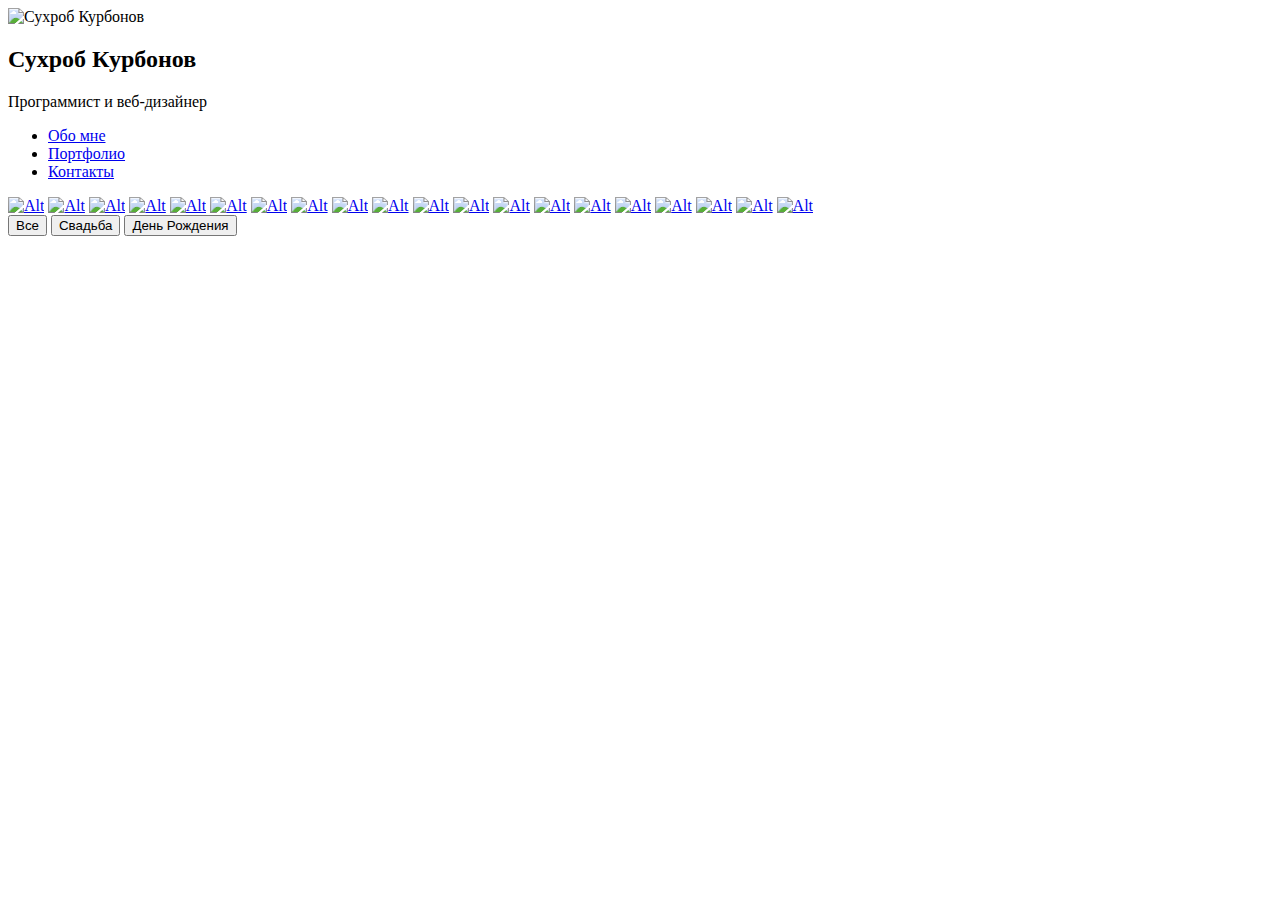
==== index.html @ a450ecd2 "1" ====
<!DOCTYPE html>
<!--[if lt IE 7 ]><html class="ie ie6" lang="en"> <![endif]-->
<!--[if IE 7 ]><html class="ie ie7" lang="en"> <![endif]-->
<!--[if IE 8 ]><html class="ie ie8" lang="en"> <![endif]-->
<!--[if (gte IE 9)|!(IE)]><!-->
<html lang="ru" class="no-js">
<!--<![endif]-->

<head>

    <meta charset="utf-8" />

    <title>Заголовок</title>
    <meta content="" name="description" />

    <link rel="shortcut icon" href="img/favicon/favicon.ico" type="image/x-icon" />
    <link rel="apple-touch-icon" href="img/favicon/apple-touch-icon.png" />
    <link rel="apple-touch-icon" sizes="72x72" href="img/favicon/apple-touch-icon-72x72.png" />
    <link rel="apple-touch-icon" sizes="114x114" href="img/favicon/apple-touch-icon-114x114.png" />

    <meta http-equiv="X-UA-Compatible" content="IE=edge" />
    <meta name="viewport" content="width=device-width, initial-scale=1, maximum-scale=1" />

    <link rel="stylesheet" href="libs/bootstrap/css/bootstrap.min.css" />
    <link rel="stylesheet" href="libs/linea/styles.css" />
    <link rel="stylesheet" href="libs/magnific-popup/magnific-popup.css" />


    <link rel="stylesheet" href="css/fonts.css" />
    <link rel="stylesheet" href="css/main.css" />
    <link rel="stylesheet" href="css/media.css" />

</head>

<body>

    <aside class="left-side">
        <div class="btn-mnu" title="Меню">
            <div class="btn-row"></div>
            <div class="btn-row"></div>
            <div class="btn-row"></div>
        </div>
        <div class="aside-content">
            <div class="user-info">
                <img src="img/photo.jpg" alt="Сухроб Курбонов">
                <h2>Сухроб Курбонов</h2>
                <p>Программист и веб-дизайнер</p>
            </div>

            <nav>
                <ul>
                    <li><a href="about.html">Обо мне</a></li>
                    <li><a href="index.html">Портфолио</a></li>
                    <li><a href="contacts.html">Контакты</a></li>
                </ul>
            </nav>
        </div>
    </aside>

    <div class="content gallery">
        <a class="sv" href="img/images/1.jpg"><img src="img/dummy.png" data-original="img/images/1.jpg" alt="Alt"></a>
        <a class="dr" href="img/images/2.jpg"><img src="img/dummy.png" data-original="img/images/2.jpg" alt="Alt"></a>
        <a class="dr" href="img/images/3.jpg"><img src="img/dummy.png" data-original="img/images/3.jpg" alt="Alt"></a>
        <a class="dr" href="img/images/4.jpg"><img src="img/dummy.png" data-original="img/images/4.jpg" alt="Alt"></a>
        <a class="dr" href="img/images/5.jpg"><img src="img/dummy.png" data-original="img/images/5.jpg" alt="Alt"></a>
        <a class="sv" href="img/images/6.jpg"><img src="img/dummy.png" data-original="img/images/6.jpg" alt="Alt"></a>
        <a class="dr" href="img/images/7.jpg"><img src="img/dummy.png" data-original="img/images/7.jpg" alt="Alt"></a>
        <a class="dr" href="img/images/8.jpg"><img src="img/dummy.png" data-original="img/images/8.jpg" alt="Alt"></a>
        <a class="sv" href="img/images/9.jpg"><img src="img/dummy.png" data-original="img/images/9.jpg" alt="Alt"></a>
        <a class="dr" href="img/images/10.jpg"><img src="img/dummy.png" data-original="img/images/10.jpg" alt="Alt"></a>

        <a class="dr" href="img/images/1.jpg"><img src="img/dummy.png" data-original="img/images/1.jpg" alt="Alt"></a>
        <a class="dr" href="img/images/2.jpg"><img src="img/dummy.png" data-original="img/images/2.jpg" alt="Alt"></a>
        <a class="sv" href="img/images/3.jpg"><img src="img/dummy.png" data-original="img/images/3.jpg" alt="Alt"></a>
        <a class="dr" href="img/images/4.jpg"><img src="img/dummy.png" data-original="img/images/4.jpg" alt="Alt"></a>
        <a class="sv" href="img/images/5.jpg"><img src="img/dummy.png" data-original="img/images/5.jpg" alt="Alt"></a>
        <a class="dr" href="img/images/6.jpg"><img src="img/dummy.png" data-original="img/images/6.jpg" alt="Alt"></a>
        <a class="dr" href="img/images/7.jpg"><img src="img/dummy.png" data-original="img/images/7.jpg" alt="Alt"></a>
        <a class="sv" href="img/images/8.jpg"><img src="img/dummy.png" data-original="img/images/8.jpg" alt="Alt"></a>
        <a class="dr" href="img/images/9.jpg"><img src="img/dummy.png" data-original="img/images/9.jpg" alt="Alt"></a>
        <a class="dr" href="img/images/10.jpg"><img src="img/dummy.png" data-original="img/images/10.jpg" alt="Alt"></a>
    </div>

    <div class="filter-items">
        <button class="filter-label active">Все</button>
        <button class="filter-label active" data-filter=".sv">Свадьба</button>
        <button class="filter-label active" data-filter=".dr">День Рождения</button>
    </div>

    <div class="hidden"></div>

    <div class="loader">
        <div class="loader-inner"></div>
    </div>

    <!--[if lt IE 9]>
	<script src="libs/html5shiv/es5-shim.min.js"></script>
	<script src="libs/html5shiv/html5shiv.min.js"></script>
	<script src="libs/html5shiv/html5shiv-printshiv.min.js"></script>
	<script src="libs/respond/respond.min.js"></script>
	<![endif]-->

    <script src="libs/jquery/jquery-1.11.2.min.js"></script>
    <script src="libs/modernizr/modernizr.js"></script>
    <script src="libs/bootstrap/js/bootstrap.min.js"></script>
    <script src="libs/freewall/freewall.js"></script>
    <script src="libs/magnific-popup/jquery.magnific-popup.min.js"></script>
    <script src="libs/nicescroll/jquery.nicescroll.min.js"></script>
    <script src="libs/lazyload/jquery.lazyload.min.js"></script>

    <script src="js/common.js"></script>

</body>

</html>
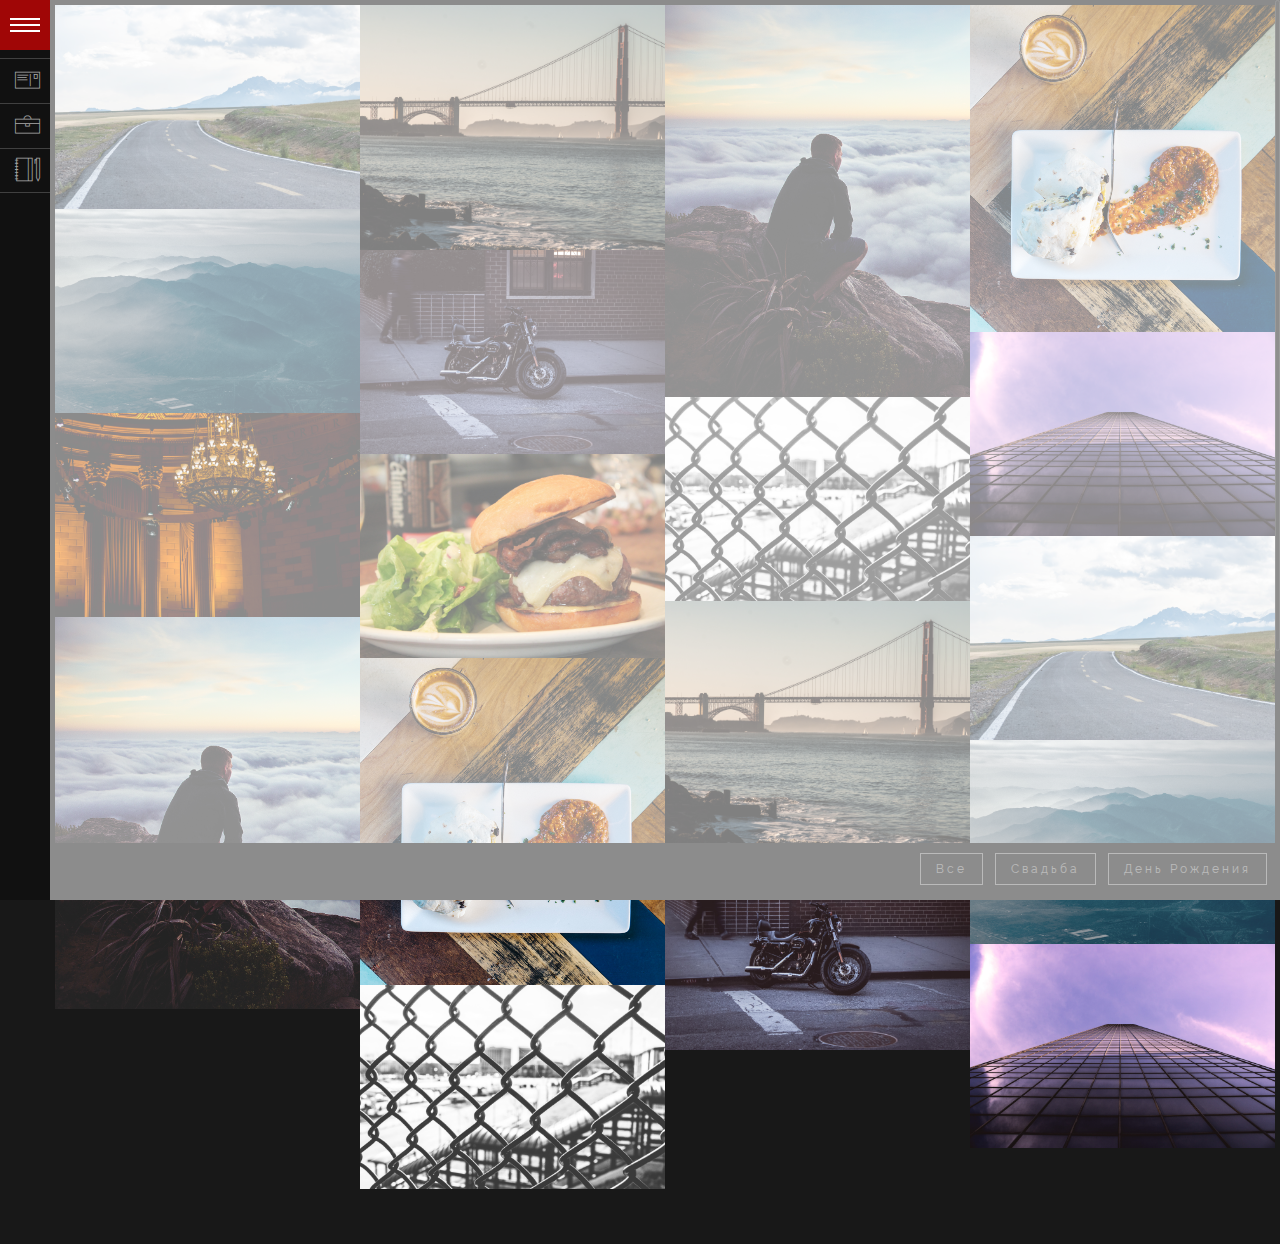
==== commit 2606e284: "Change my photo and header" ====
--- a/index.html
+++ b/index.html
@@ -10,7 +10,7 @@
 
     <meta charset="utf-8" />
 
-    <title>Заголовок</title>
+    <title>Suhrob Kurbonov</title>
     <meta content="" name="description" />
 
     <link rel="shortcut icon" href="img/favicon/favicon.ico" type="image/x-icon" />
--- a/libs/linea/styles.css
+++ b/libs/linea/styles.css
@@ -0,0 +1,445 @@
+@charset "UTF-8";
+
+@font-face {
+  font-family: "linea-basic-10";
+  src:url("fonts/linea-basic-10.eot");
+  src:url("fonts/linea-basic-10.eot?#iefix") format("embedded-opentype"),
+    url("fonts/linea-basic-10.woff") format("woff"),
+    url("fonts/linea-basic-10.ttf") format("truetype"),
+    url("fonts/linea-basic-10.svg#linea-basic-10") format("svg");
+  font-weight: normal;
+  font-style: normal;
+
+}
+
+[data-icon]:before {
+  font-family: "linea-basic-10" !important;
+  content: attr(data-icon);
+  font-style: normal !important;
+  font-weight: normal !important;
+  font-variant: normal !important;
+  text-transform: none !important;
+  speak: none;
+  line-height: 1;
+  -webkit-font-smoothing: antialiased;
+  -moz-osx-font-smoothing: grayscale;
+}
+
+[class^="icon-"]:before,
+[class*=" icon-"]:before {
+  font-family: "linea-basic-10" !important;
+  font-style: normal !important;
+  font-weight: normal !important;
+  font-variant: normal !important;
+  text-transform: none !important;
+  speak: none;
+  line-height: 1;
+  -webkit-font-smoothing: antialiased;
+  -moz-osx-font-smoothing: grayscale;
+}
+
+.icon-basic-accelerator:before {
+  content: "a";
+}
+.icon-basic-alarm:before {
+  content: "b";
+}
+.icon-basic-anchor:before {
+  content: "c";
+}
+.icon-basic-anticlockwise:before {
+  content: "d";
+}
+.icon-basic-archive:before {
+  content: "e";
+}
+.icon-basic-archive-full:before {
+  content: "f";
+}
+.icon-basic-ban:before {
+  content: "g";
+}
+.icon-basic-battery-charge:before {
+  content: "h";
+}
+.icon-basic-battery-empty:before {
+  content: "i";
+}
+.icon-basic-battery-full:before {
+  content: "j";
+}
+.icon-basic-battery-half:before {
+  content: "k";
+}
+.icon-basic-bolt:before {
+  content: "l";
+}
+.icon-basic-book:before {
+  content: "m";
+}
+.icon-basic-book-pen:before {
+  content: "n";
+}
+.icon-basic-book-pencil:before {
+  content: "o";
+}
+.icon-basic-bookmark:before {
+  content: "p";
+}
+.icon-basic-calculator:before {
+  content: "q";
+}
+.icon-basic-calendar:before {
+  content: "r";
+}
+.icon-basic-cards-diamonds:before {
+  content: "s";
+}
+.icon-basic-cards-hearts:before {
+  content: "t";
+}
+.icon-basic-case:before {
+  content: "u";
+}
+.icon-basic-chronometer:before {
+  content: "v";
+}
+.icon-basic-clessidre:before {
+  content: "w";
+}
+.icon-basic-clock:before {
+  content: "x";
+}
+.icon-basic-clockwise:before {
+  content: "y";
+}
+.icon-basic-cloud:before {
+  content: "z";
+}
+.icon-basic-clubs:before {
+  content: "A";
+}
+.icon-basic-compass:before {
+  content: "B";
+}
+.icon-basic-cup:before {
+  content: "C";
+}
+.icon-basic-diamonds:before {
+  content: "D";
+}
+.icon-basic-display:before {
+  content: "E";
+}
+.icon-basic-download:before {
+  content: "F";
+}
+.icon-basic-exclamation:before {
+  content: "G";
+}
+.icon-basic-eye:before {
+  content: "H";
+}
+.icon-basic-eye-closed:before {
+  content: "I";
+}
+.icon-basic-female:before {
+  content: "J";
+}
+.icon-basic-flag1:before {
+  content: "K";
+}
+.icon-basic-flag2:before {
+  content: "L";
+}
+.icon-basic-floppydisk:before {
+  content: "M";
+}
+.icon-basic-folder:before {
+  content: "N";
+}
+.icon-basic-folder-multiple:before {
+  content: "O";
+}
+.icon-basic-gear:before {
+  content: "P";
+}
+.icon-basic-geolocalize-01:before {
+  content: "Q";
+}
+.icon-basic-geolocalize-05:before {
+  content: "R";
+}
+.icon-basic-globe:before {
+  content: "S";
+}
+.icon-basic-gunsight:before {
+  content: "T";
+}
+.icon-basic-hammer:before {
+  content: "U";
+}
+.icon-basic-headset:before {
+  content: "V";
+}
+.icon-basic-heart:before {
+  content: "W";
+}
+.icon-basic-heart-broken:before {
+  content: "X";
+}
+.icon-basic-helm:before {
+  content: "Y";
+}
+.icon-basic-home:before {
+  content: "Z";
+}
+.icon-basic-info:before {
+  content: "0";
+}
+.icon-basic-ipod:before {
+  content: "1";
+}
+.icon-basic-joypad:before {
+  content: "2";
+}
+.icon-basic-key:before {
+  content: "3";
+}
+.icon-basic-keyboard:before {
+  content: "4";
+}
+.icon-basic-laptop:before {
+  content: "5";
+}
+.icon-basic-life-buoy:before {
+  content: "6";
+}
+.icon-basic-lightbulb:before {
+  content: "7";
+}
+.icon-basic-link:before {
+  content: "8";
+}
+.icon-basic-lock:before {
+  content: "9";
+}
+.icon-basic-lock-open:before {
+  content: "!";
+}
+.icon-basic-magic-mouse:before {
+  content: "\"";
+}
+.icon-basic-magnifier:before {
+  content: "#";
+}
+.icon-basic-magnifier-minus:before {
+  content: "$";
+}
+.icon-basic-magnifier-plus:before {
+  content: "%";
+}
+.icon-basic-mail:before {
+  content: "&";
+}
+.icon-basic-mail-multiple:before {
+  content: "'";
+}
+.icon-basic-mail-open:before {
+  content: "(";
+}
+.icon-basic-mail-open-text:before {
+  content: ")";
+}
+.icon-basic-male:before {
+  content: "*";
+}
+.icon-basic-map:before {
+  content: "+";
+}
+.icon-basic-message:before {
+  content: ",";
+}
+.icon-basic-message-multiple:before {
+  content: "-";
+}
+.icon-basic-message-txt:before {
+  content: ".";
+}
+.icon-basic-mixer2:before {
+  content: "/";
+}
+.icon-basic-mouse:before {
+  content: ":";
+}
+.icon-basic-notebook:before {
+  content: ";";
+}
+.icon-basic-notebook-pen:before {
+  content: "<";
+}
+.icon-basic-notebook-pencil:before {
+  content: "=";
+}
+.icon-basic-paperplane:before {
+  content: ">";
+}
+.icon-basic-pencil-ruler:before {
+  content: "?";
+}
+.icon-basic-pencil-ruler-pen:before {
+  content: "@";
+}
+.icon-basic-photo:before {
+  content: "[";
+}
+.icon-basic-picture:before {
+  content: "]";
+}
+.icon-basic-picture-multiple:before {
+  content: "^";
+}
+.icon-basic-pin1:before {
+  content: "_";
+}
+.icon-basic-pin2:before {
+  content: "`";
+}
+.icon-basic-postcard:before {
+  content: "{";
+}
+.icon-basic-postcard-multiple:before {
+  content: "|";
+}
+.icon-basic-printer:before {
+  content: "}";
+}
+.icon-basic-question:before {
+  content: "~";
+}
+.icon-basic-rss:before {
+  content: "\\";
+}
+.icon-basic-server:before {
+  content: "\e000";
+}
+.icon-basic-server2:before {
+  content: "\e001";
+}
+.icon-basic-server-cloud:before {
+  content: "\e002";
+}
+.icon-basic-server-download:before {
+  content: "\e003";
+}
+.icon-basic-server-upload:before {
+  content: "\e004";
+}
+.icon-basic-settings:before {
+  content: "\e005";
+}
+.icon-basic-share:before {
+  content: "\e006";
+}
+.icon-basic-sheet:before {
+  content: "\e007";
+}
+.icon-basic-sheet-multiple:before {
+  content: "\e008";
+}
+.icon-basic-sheet-pen:before {
+  content: "\e009";
+}
+.icon-basic-sheet-pencil:before {
+  content: "\e00a";
+}
+.icon-basic-sheet-txt:before {
+  content: "\e00b";
+}
+.icon-basic-signs:before {
+  content: "\e00c";
+}
+.icon-basic-smartphone:before {
+  content: "\e00d";
+}
+.icon-basic-spades:before {
+  content: "\e00e";
+}
+.icon-basic-spread:before {
+  content: "\e00f";
+}
+.icon-basic-spread-bookmark:before {
+  content: "\e010";
+}
+.icon-basic-spread-text:before {
+  content: "\e011";
+}
+.icon-basic-spread-text-bookmark:before {
+  content: "\e012";
+}
+.icon-basic-star:before {
+  content: "\e013";
+}
+.icon-basic-tablet:before {
+  content: "\e014";
+}
+.icon-basic-target:before {
+  content: "\e015";
+}
+.icon-basic-todo:before {
+  content: "\e016";
+}
+.icon-basic-todo-pen:before {
+  content: "\e017";
+}
+.icon-basic-todo-pencil:before {
+  content: "\e018";
+}
+.icon-basic-todo-txt:before {
+  content: "\e019";
+}
+.icon-basic-todolist-pen:before {
+  content: "\e01a";
+}
+.icon-basic-todolist-pencil:before {
+  content: "\e01b";
+}
+.icon-basic-trashcan:before {
+  content: "\e01c";
+}
+.icon-basic-trashcan-full:before {
+  content: "\e01d";
+}
+.icon-basic-trashcan-refresh:before {
+  content: "\e01e";
+}
+.icon-basic-trashcan-remove:before {
+  content: "\e01f";
+}
+.icon-basic-upload:before {
+  content: "\e020";
+}
+.icon-basic-usb:before {
+  content: "\e021";
+}
+.icon-basic-video:before {
+  content: "\e022";
+}
+.icon-basic-watch:before {
+  content: "\e023";
+}
+.icon-basic-webpage:before {
+  content: "\e024";
+}
+.icon-basic-webpage-img-txt:before {
+  content: "\e025";
+}
+.icon-basic-webpage-multiple:before {
+  content: "\e026";
+}
+.icon-basic-webpage-txt:before {
+  content: "\e027";
+}
+.icon-basic-world:before {
+  content: "\e028";
+}
--- a/css/fonts.css
+++ b/css/fonts.css
@@ -0,0 +1,59 @@
+@font-face {
+    font-family: 'RalewayBold';
+    src: url('../fonts/RalewayBold/RalewayBold.eot');
+    src: url('../fonts/RalewayBold/RalewayBold.eot?#iefix') format('embedded-opentype'),
+         url('../fonts/RalewayBold/RalewayBold.woff') format('woff'),
+         url('../fonts/RalewayBold/RalewayBold.ttf') format('truetype');
+    font-style: normal;
+    font-weight: normal;
+}
+
+@font-face {
+    font-family: 'RalewayLight';
+    src: url('../fonts/RalewayLight/RalewayLight.eot');
+    src: url('../fonts/RalewayLight/RalewayLight.eot?#iefix') format('embedded-opentype'),
+         url('../fonts/RalewayLight/RalewayLight.woff') format('woff'),
+         url('../fonts/RalewayLight/RalewayLight.ttf') format('truetype');
+    font-style: normal;
+    font-weight: normal;
+}
+
+@font-face {
+    font-family: 'RalewayRegular';
+    src: url('../fonts/RalewayRegular/RalewayRegular.eot');
+    src: url('../fonts/RalewayRegular/RalewayRegular.eot?#iefix') format('embedded-opentype'),
+         url('../fonts/RalewayRegular/RalewayRegular.woff') format('woff'),
+         url('../fonts/RalewayRegular/RalewayRegular.ttf') format('truetype');
+    font-style: normal;
+    font-weight: normal;
+}
+
+@font-face {
+    font-family: 'RobotoBold';
+    src: url('../fonts/RobotoBold/RobotoBold.eot');
+    src: url('../fonts/RobotoBold/RobotoBold.eot?#iefix') format('embedded-opentype'),
+         url('../fonts/RobotoBold/RobotoBold.woff') format('woff'),
+         url('../fonts/RobotoBold/RobotoBold.ttf') format('truetype');
+    font-style: normal;
+    font-weight: normal;
+}
+
+@font-face {
+    font-family: 'RobotoLight';
+    src: url('../fonts/RobotoLight/RobotoLight.eot');
+    src: url('../fonts/RobotoLight/RobotoLight.eot?#iefix') format('embedded-opentype'),
+         url('../fonts/RobotoLight/RobotoLight.woff') format('woff'),
+         url('../fonts/RobotoLight/RobotoLight.ttf') format('truetype');
+    font-style: normal;
+    font-weight: normal;
+}
+
+@font-face {
+    font-family: 'RobotoRegular';
+    src: url('../fonts/RobotoRegular/RobotoRegular.eot');
+    src: url('../fonts/RobotoRegular/RobotoRegular.eot?#iefix') format('embedded-opentype'),
+         url('../fonts/RobotoRegular/RobotoRegular.woff') format('woff'),
+         url('../fonts/RobotoRegular/RobotoRegular.ttf') format('truetype');
+    font-style: normal;
+    font-weight: normal;
+}
--- a/css/main.css
+++ b/css/main.css
@@ -0,0 +1,458 @@
+body {
+    font-family: "RalewayRegular", sans-serif;
+/*    color: white;*/
+    font-weight: normal;
+    font-size: 14px;
+    min-width: 320px;
+    position: relative;
+    line-height: 1.7;
+    background-color: #181818;
+    overflow-x: hidden;
+    -webkit-font-smoothing: antialised;
+}
+
+body input:focus:required:invalid,
+body textarea:focus:required:invalid {
+/*    color: red;*/
+}
+
+body input:required:valid,
+body textarea:required:valid {
+/*    color: green;*/
+}
+
+.hidden {
+    display: none;
+}
+
+.left-side {
+    background-color: #111;
+    position: fixed;
+    left: 0;
+    top: 0;
+    width: 50px;
+    height: 100%;
+    color: white;
+    -webkit-transition: all .5s;
+    -o-transition: all .5s;
+    transition: all .5s;
+    overflow-x: hidden;
+    outline: none;
+    z-index: 50;
+}
+
+.left-side.active {
+    width: 300px;
+}
+
+
+/*Чтобы отобразился контент когда открыто меню*/
+.left-side.active .user-info {
+    opacity: 1;
+    -webkit-transition: all .2s;
+    -o-transition: all .2s;
+    transition: all .2s;
+    transition-delay: .5s;
+}
+
+.left-side.active .btn-mnu {
+    background: transparent; /*Чтобы скрыть фон кнопки когда меню открыто*/
+}
+
+/*Left Side button menu start*/
+.btn-mnu {
+    width: 50px;
+    height: 50px;
+    display: -webkit-flex;
+    display: -moz-flex;
+    display: -ms-flex;
+    display: -o-flex;
+    display: flex;
+    flex-direction: column;
+    align-items: center;
+    justify-content: center;
+    background-color: #a00606;
+    cursor: pointer;
+    position: relative;
+    float: right;
+    -webkit-transition: all .5s;
+    -o-transition: all .5s;
+    transition: all .5s;
+}
+
+.btn-row {
+    height: 2px;
+    width: 60%;
+    margin: 2px 0;
+    background-color: white;
+    position: relative;
+    -webkit-transition: all .5s;
+    -o-transition: all .5s;
+    transition: all .5s;
+}
+
+.btn-mnu.active .btn-row:first-child {
+    -webkit-transform: rotate(-135deg);
+    -ms-transform: rotate(-135deg);
+    -o-transform: rotate(-135deg);
+    transform: rotate(-135deg);
+    top: 6px;
+}
+
+.btn-mnu.active .btn-row:last-child {
+    -webkit-transform: rotate(-225deg);
+    -ms-transform: rotate(-225deg);
+    -o-transform: rotate(-225deg);
+    transform: rotate(-225deg);
+    top: -6px;
+}
+
+.btn-mnu.active .btn-row:nth-child(2) {
+    opacity: 0;
+}/*Left Side button end*/
+
+.aside-content {
+    position: absolute;
+    top: 50px;
+    width: 100%;
+    padding: 25px 0px;
+    overflow: hidden;
+}
+
+.user-info {
+    text-align: center;
+    opacity: 0; /*Чтобы скрыть контент когда меню свёрнуто*/
+    white-space: nowrap; /*Чтобы строки не сворачивались*/
+    -webkit-transition: all .5s;
+    -o-transition: all .5s;
+    transition: all .5s;
+}
+
+.user-info img {
+    width: 100px;
+    height: 100px;
+    border-radius: 50%;
+}
+
+.user-info h2 {
+    font-size: 16px;
+}
+
+.user-info p {
+    font-size: 12px;
+    letter-spacing: 1px;
+    color: #848181;
+}
+
+.aside-content nav {
+    margin: 35px 0px;
+    position: relative;
+    z-index: 4;
+}
+
+.aside-content ul,
+.aside-content li {
+    margin: 0;
+    padding: 0;
+    list-style-type: none;
+}
+
+.aside-content li a {
+    color: #a7a7a7;
+    display: block;
+    padding: 10px 0px 10px 70px;
+    white-space: nowrap;
+}
+
+.aside-content li a:first-child {
+    border-top: 1px solid rgba(255, 255, 255, .2);
+}
+
+.aside-content li:last-child {
+    border-bottom: 1px solid rgba(255, 255, 255, .2);
+}
+
+.aside-content li a:hover {
+    text-decoration: none;
+    color: white;
+    background: #563be8;
+}
+
+.left-side.active .aside-content li a:hover {
+    text-indent: 5px;
+}
+
+/*Для общего расположения опций меню и иконок*/
+.aside-content li a:before {
+    display: inline-block;
+    vertical-align: middle;
+    font-family: "linea-basic-10";
+    margin: -4px 13px 0px -55px;
+    font-size: 25px;
+    line-height: 0;
+    -webkit-transition: all .5s;
+    -o-transition: all .5s;
+    transition: all .5s;
+}
+
+/*Для отступа меню при его открытии*/
+.left-side.active .aside-content li a:before {
+    margin-left: -32px;
+}
+
+.left-side .aside-content nav {
+    margin-top: -195px;
+    -webkit-transition: all .5s;
+    -o-transition: all .5s;
+    transition: all .5s;
+    transition-delay: .2s;
+}
+
+.left-side.active .aside-content nav {
+    margin-top: 35px;
+}
+
+.aside-content li:nth-child(1) a:before {
+    content: "{"; /*Так задаём иконки меню из шрифтовых иконок*/
+}
+
+.aside-content li:nth-child(2) a:before {
+    content: "u";
+}
+
+.aside-content li:nth-child(3) a:before {
+    content: "<";
+}
+
+/*Стили для иконки загруки сайта*/
+.loader {
+	background: none repeat scroll 0 0 #ffffff;
+	bottom: 0;
+	height: 100%;
+	left: 0;
+	position: fixed;
+	right: 0;
+	top: 0;
+	width: 100%;
+	z-index: 5;
+}
+
+.loader .loader-inner {
+	background-image: url("../img/preloader.gif");
+	background-size: cover;
+	background-repeat: no-repeat;
+	background-posirion: center center;
+	background-color: #fff;
+	height: 60px;
+	width: 60px;
+	margin-top: -30px;
+	margin-left: -30px;
+	left: 50%;
+	top: 50%;
+	position: absolute;
+}/*Стили для иконки загруки сайта*/
+
+.content {
+    position: relative;
+    margin: 5px 5px 55px 55px;
+    min-width: 350px;
+}
+
+/*Стили для вида галлерени картинок*/
+.gallery a {
+    overflow: hidden;
+    width: 320px;
+    min-height: 50px;
+    display: block;
+}
+
+.gallery img {
+    display: block;
+    max-width: 100%;
+    -webkit-transition: all 1s;
+    -o-transition: all 1s;
+    transition: all 1s;
+}
+
+/*Для отступа галлереи при открытии меню*/
+.left-side.active + .content {
+    left: 250px;
+}/*Стили для вида галлерени картинок*/
+
+.gallery img:hover {
+    -webkit-transform: scale(1.5);
+    -ms-transform: scale(1.5);
+    -o-transform: scale(1.5);
+    transform: scale(1.5);
+}
+
+.filter-items {
+    position: fixed;
+    bottom: 0;
+    right: 0;
+    color: white;
+    text-align: right;
+    width: 100%;
+    min-width: 350px;
+    padding: 10px 10px 0px 10px;
+    background-color: #181818;
+}
+
+
+.filter-label {
+    background-color: transparent;
+    border-color: white;
+    -webkit-transition: all .5s;
+    -o-transition: all .5s;
+    transition: all .5s;
+    padding: 5px 15px;
+    opacity: .4;
+    margin: 0px 3px 15px 5px;
+    font-size: 12px;
+    letter-spacing: 3px;
+    border: 1px solid white;
+}
+
+.filter-label:hover,
+.filter-label:active {
+    background-color: #563be8;
+    opacity: 1;
+    border-color: #563be8;
+}
+
+.mfp-figure button.mfp-close {
+    background-color: #a00606;
+    height: 50px;
+    width: 50px;
+    padding: 0;
+    position: fixed;
+    right: 17px;
+    text-align: center
+}
+
+/*Стилизация для карусели галлереи*/
+.mfp-fade.mfp-bg {
+    opacity: .7;
+}
+
+.mfp-fade.mfp-bg.mfp-ready {
+	opacity: .7;
+}
+
+.mfp-fade.mfp-bg.mfp-removing {
+	opacity: .7;
+}
+
+.mfp-fade.mfp-wrap .mfp-content {
+    left: 100%;
+    -webkit-transition: all 1s;
+    -o-transition: all 1s;
+    transition: all 1s;
+}
+
+.mfp-fade.mfp-wrap.mfp-ready .mfp-content {
+    left: 0;
+}
+
+.mfp-fade.mfp-wrap.mfp-removing .mfp-content {
+    left: 100%;
+}/*Стилизация для карусели галлереи*/
+
+.inside {
+    background-color: #181818;
+    color: #ada8a8;
+}
+
+.inside .content {
+    padding: 70px 10% 50px; /*top sides bottom*/
+}
+
+.content-header {
+    text-align: center;
+}
+
+.content-header img {
+    width: 200px;
+    height: 200px;
+    border-radius: 50%;
+}
+
+.content-header p {
+    letter-spacing: 3px;
+}
+
+.content-body {
+    margin-top: 25px;
+    font-size: 14px;
+}
+
+.form-contacts {
+    margin-top: 60px;
+}
+
+.form-contacts form {
+    background-color: #292929;
+    padding: 25px;
+    color: white;
+    max-width: 500px;
+    border-radius: 15px;
+}
+
+.ul-contacts li {
+    list-style-type: none;
+    padding: 0;
+    margin: 0px 0px 35px 0px;
+}
+
+.ul-contacts i {
+    vertical-align: middle;
+    font-size: 26px;
+    margin: 0px 8px 0px 0px;
+}
+
+.ul-contacts h3 {
+    margin-bottom: 3px;
+    font-size: 20px;
+}
+
+.content-body a {
+    color: #563be8;
+    text-decoration: underline;
+}
+
+.callback h3 {
+    text-align: center;
+    margin: 0px 0px 25px 0px;
+    font-size: 20px;
+}
+
+.callback button {
+    display: block;
+    border: none;
+    background: brown;
+    border-radius: 5px;
+    line-height: 32px;
+    padding: 0px 15px;
+    margin: 5px auto 0px auto;
+}
+
+.form-contacts label {
+    font-size: 13px;
+    letter-spacing: 2px;
+    color: #BDBDBD;
+    width: 100%;
+    margin: 0px 0px 20px 0px;
+}
+
+.form-contacts input,
+.form-contacts textarea {
+    display: block;
+    width: 100%;
+    border: 1px #484848 solid;
+    background: #2e2e2e;
+    color: white;
+    padding: 7px 10px;
+    margin-top: 5px;
+    font-size: 15px;
+    max-width: 100%;
+}
--- a/css/media.css
+++ b/css/media.css
@@ -0,0 +1,69 @@
+/*==========  Desktop First Method  ==========*/
+
+
+/* Large Devices, Wide Screens */
+
+@media only screen and (max-width: 1200px) {}
+
+
+/* Medium Devices, Desktops */
+
+@media only screen and (max-width: 992px) {}
+
+
+/* Small Devices, Tablets */
+
+@media only screen and (max-width: 768px) {}
+
+
+/* Extra Small Devices, Phones */
+
+@media only screen and (max-width: 480px) {
+    .filter-items {
+        padding: 5px 5px 0px;
+    }
+    .filter-label {
+        margin: 0px 3px 5px 5px;
+        padding: 5px 5px;
+    }
+    .inside .content {
+        padding: 40px 5% 40px;
+    }
+    .content-header img {
+        width: 180px;
+        height: 180px;
+    }
+}
+
+
+/* Custom, iPhone Retina */
+
+@media only screen and (max-width: 320px) {}
+
+
+/*==========  Mobile First Method  ==========*/
+
+
+/* Custom, iPhone Retina */
+
+@media only screen and (min-width: 320px) {}
+
+
+/* Extra Small Devices, Phones */
+
+@media only screen and (min-width: 480px) {}
+
+
+/* Small Devices, Tablets */
+
+@media only screen and (min-width: 768px) {}
+
+
+/* Medium Devices, Desktops */
+
+@media only screen and (min-width: 992px) {}
+
+
+/* Large Devices, Wide Screens */
+
+@media only screen and (min-width: 1200px) {}
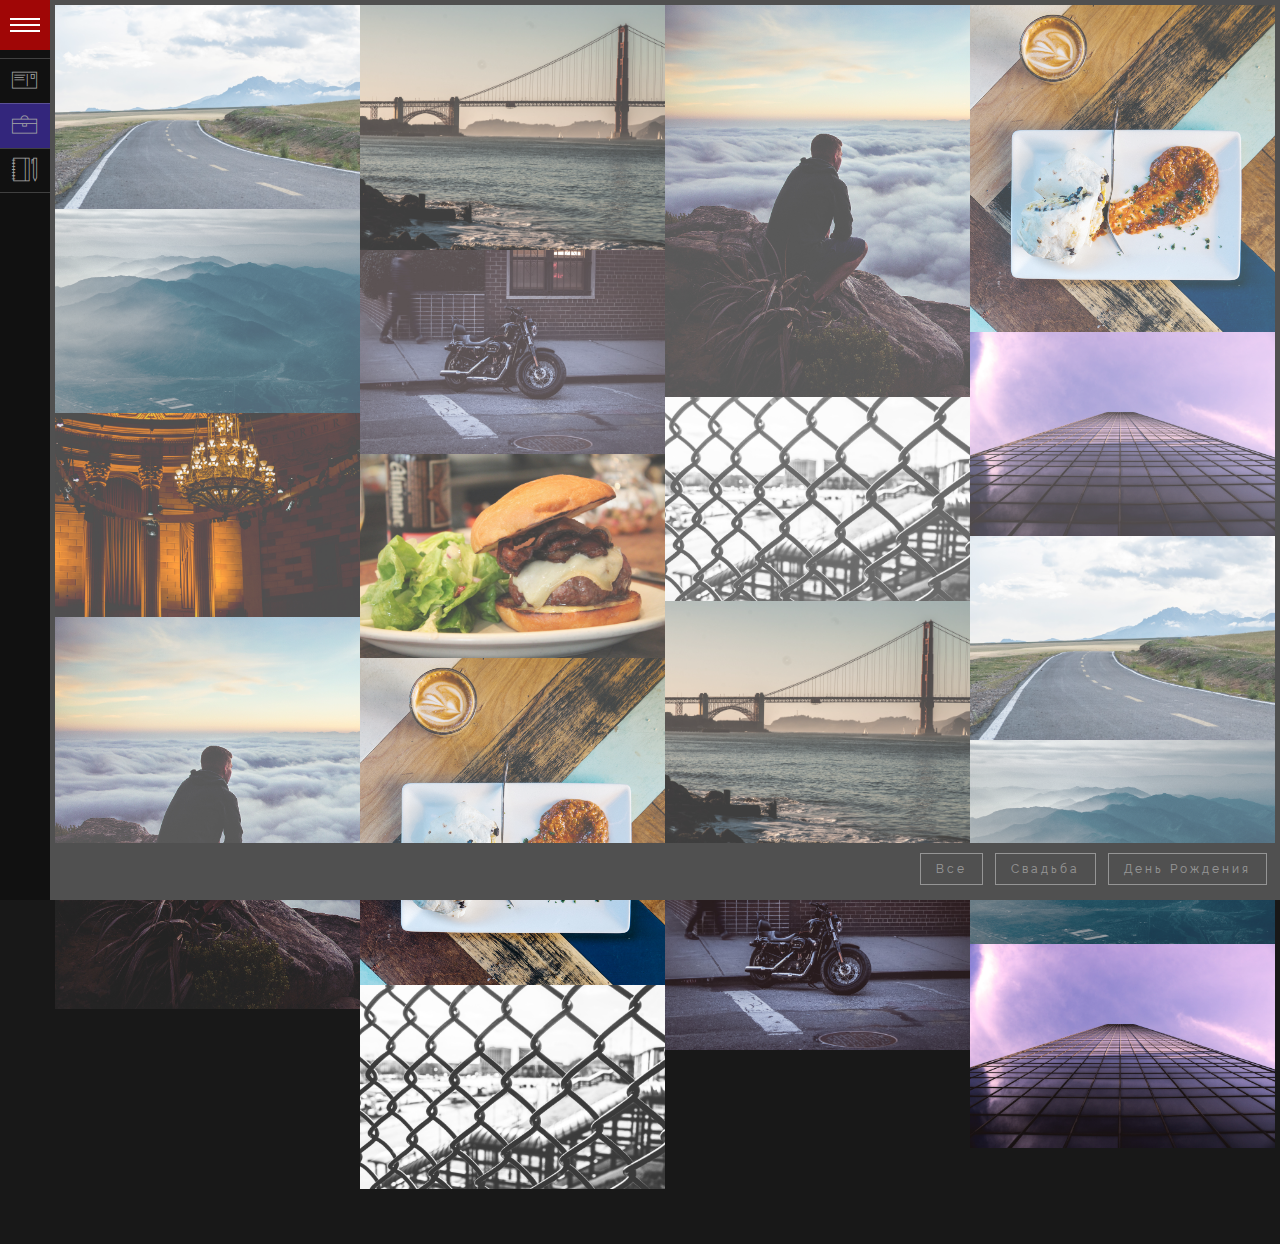
==== commit 42cb64b6: "start fill about page" ====
--- a/index.html
+++ b/index.html
@@ -50,7 +50,7 @@
             <nav>
                 <ul>
                     <li><a href="about.html">Обо мне</a></li>
-                    <li><a href="index.html">Портфолио</a></li>
+                    <li><a class="menu-selected" href="index.html">Портфолио</a></li>
                     <li><a href="contacts.html">Контакты</a></li>
                 </ul>
             </nav>
--- a/css/main.css
+++ b/css/main.css
@@ -1,6 +1,6 @@
 body {
     font-family: "RalewayRegular", sans-serif;
-/*    color: white;*/
+    /*    color: white;*/
     font-weight: normal;
     font-size: 14px;
     min-width: 320px;
@@ -8,17 +8,16 @@
     line-height: 1.7;
     background-color: #181818;
     overflow-x: hidden;
-    -webkit-font-smoothing: antialised;
 }
 
 body input:focus:required:invalid,
 body textarea:focus:required:invalid {
-/*    color: red;*/
+    /*    color: red;*/
 }
 
 body input:required:valid,
 body textarea:required:valid {
-/*    color: green;*/
+    /*    color: green;*/
 }
 
 .hidden {
@@ -26,7 +25,7 @@
 }
 
 .left-side {
-    background-color: #111;
+    background-color: #111111;
     position: fixed;
     left: 0;
     top: 0;
@@ -44,7 +43,6 @@
 .left-side.active {
     width: 300px;
 }
-
 
 /*Чтобы отобразился контент когда открыто меню*/
 .left-side.active .user-info {
@@ -71,7 +69,7 @@
     flex-direction: column;
     align-items: center;
     justify-content: center;
-    background-color: #a00606;
+    background-color: #A00606;
     cursor: pointer;
     position: relative;
     float: right;
@@ -109,13 +107,15 @@
 
 .btn-mnu.active .btn-row:nth-child(2) {
     opacity: 0;
-}/*Left Side button end*/
+}
+
+/*Left Side button end*/
 
 .aside-content {
     position: absolute;
     top: 50px;
     width: 100%;
-    padding: 25px 0px;
+    padding: 25px 0;
     overflow: hidden;
 }
 
@@ -145,7 +145,7 @@
 }
 
 .aside-content nav {
-    margin: 35px 0px;
+    margin: 35px 0;
     position: relative;
     z-index: 4;
 }
@@ -158,10 +158,15 @@
 }
 
 .aside-content li a {
-    color: #a7a7a7;
+    color: #A7A7A7;
     display: block;
-    padding: 10px 0px 10px 70px;
+    padding: 10px 0 10px 70px;
     white-space: nowrap;
+    -webkit-transition: all .5s;
+    -moz-transition: all .5s;
+    -ms-transition: all .5s;
+    -o-transition: all .5s;
+    transition: all .5s;
 }
 
 .aside-content li a:first-child {
@@ -172,10 +177,15 @@
     border-bottom: 1px solid rgba(255, 255, 255, .2);
 }
 
-.aside-content li a:hover {
+.aside-content li a:hover,
+.aside-content li a.menu-selected:hover {
     text-decoration: none;
     color: white;
-    background: #563be8;
+    background: #563BE8;
+}
+
+.aside-content li a.menu-selected {
+    background: rgba(86, 59, 232, .5);
 }
 
 .left-side.active .aside-content li a:hover {
@@ -186,8 +196,8 @@
 .aside-content li a:before {
     display: inline-block;
     vertical-align: middle;
-    font-family: "linea-basic-10";
-    margin: -4px 13px 0px -55px;
+    font-family: "linea-basic-10", sans-serif;
+    margin: -4px 13px 0 -58px;
     font-size: 25px;
     line-height: 0;
     -webkit-transition: all .5s;
@@ -226,31 +236,33 @@
 
 /*Стили для иконки загруки сайта*/
 .loader {
-	background: none repeat scroll 0 0 #ffffff;
-	bottom: 0;
-	height: 100%;
-	left: 0;
-	position: fixed;
-	right: 0;
-	top: 0;
-	width: 100%;
-	z-index: 5;
+    background: none repeat scroll 0 0 #FFFFFF;
+    bottom: 0;
+    height: 100%;
+    left: 0;
+    position: fixed;
+    right: 0;
+    top: 0;
+    width: 100%;
+    z-index: 5;
 }
 
 .loader .loader-inner {
-	background-image: url("../img/preloader.gif");
-	background-size: cover;
-	background-repeat: no-repeat;
-	background-posirion: center center;
-	background-color: #fff;
-	height: 60px;
-	width: 60px;
-	margin-top: -30px;
-	margin-left: -30px;
-	left: 50%;
-	top: 50%;
-	position: absolute;
-}/*Стили для иконки загруки сайта*/
+    background-image: url("../img/preloader.gif");
+    background-size: cover;
+    background-repeat: no-repeat;
+    background-posirion: center center;
+    background-color: #FFFFFF;
+    height: 60px;
+    width: 60px;
+    margin-top: -30px;
+    margin-left: -30px;
+    left: 50%;
+    top: 50%;
+    position: absolute;
+}
+
+/*Стили для иконки загруки сайта*/
 
 .content {
     position: relative;
@@ -277,7 +289,9 @@
 /*Для отступа галлереи при открытии меню*/
 .left-side.active + .content {
     left: 250px;
-}/*Стили для вида галлерени картинок*/
+}
+
+/*Стили для вида галлерени картинок*/
 
 .gallery img:hover {
     -webkit-transform: scale(1.5);
@@ -294,20 +308,18 @@
     text-align: right;
     width: 100%;
     min-width: 350px;
-    padding: 10px 10px 0px 10px;
+    padding: 10px 10px 0 10px;
     background-color: #181818;
 }
-
 
 .filter-label {
     background-color: transparent;
-    border-color: white;
     -webkit-transition: all .5s;
     -o-transition: all .5s;
     transition: all .5s;
     padding: 5px 15px;
     opacity: .4;
-    margin: 0px 3px 15px 5px;
+    margin: 0 3px 15px 5px;
     font-size: 12px;
     letter-spacing: 3px;
     border: 1px solid white;
@@ -315,13 +327,13 @@
 
 .filter-label:hover,
 .filter-label:active {
-    background-color: #563be8;
+    background-color: #563BE8;
     opacity: 1;
-    border-color: #563be8;
+    border-color: #563BE8;
 }
 
 .mfp-figure button.mfp-close {
-    background-color: #a00606;
+    background-color: #A00606;
     height: 50px;
     width: 50px;
     padding: 0;
@@ -336,11 +348,11 @@
 }
 
 .mfp-fade.mfp-bg.mfp-ready {
-	opacity: .7;
+    opacity: .7;
 }
 
 .mfp-fade.mfp-bg.mfp-removing {
-	opacity: .7;
+    opacity: .7;
 }
 
 .mfp-fade.mfp-wrap .mfp-content {
@@ -356,11 +368,13 @@
 
 .mfp-fade.mfp-wrap.mfp-removing .mfp-content {
     left: 100%;
-}/*Стилизация для карусели галлереи*/
+}
+
+/*Стилизация для карусели галлереи*/
 
 .inside {
     background-color: #181818;
-    color: #ada8a8;
+    color: #ADA8A8;
 }
 
 .inside .content {
@@ -401,13 +415,13 @@
 .ul-contacts li {
     list-style-type: none;
     padding: 0;
-    margin: 0px 0px 35px 0px;
+    margin-bottom: 35px;
 }
 
 .ul-contacts i {
     vertical-align: middle;
     font-size: 26px;
-    margin: 0px 8px 0px 0px;
+    margin-right: 8px;
 }
 
 .ul-contacts h3 {
@@ -416,24 +430,24 @@
 }
 
 .content-body a {
-    color: #563be8;
+    color: #563BE8;
     text-decoration: underline;
 }
 
 .callback h3 {
     text-align: center;
-    margin: 0px 0px 25px 0px;
+    margin-bottom: 25px;
     font-size: 20px;
 }
 
 .callback button {
     display: block;
     border: none;
-    background: brown;
+    background: #A00606;
     border-radius: 5px;
     line-height: 32px;
-    padding: 0px 15px;
-    margin: 5px auto 0px auto;
+    padding: 0 15px;
+    margin: 5px auto 0 auto;
 }
 
 .form-contacts label {
@@ -441,7 +455,7 @@
     letter-spacing: 2px;
     color: #BDBDBD;
     width: 100%;
-    margin: 0px 0px 20px 0px;
+    margin-bottom: 20px;
 }
 
 .form-contacts input,
@@ -449,10 +463,15 @@
     display: block;
     width: 100%;
     border: 1px #484848 solid;
-    background: #2e2e2e;
+    background: #2E2E2E;
     color: white;
     padding: 7px 10px;
     margin-top: 5px;
     font-size: 15px;
     max-width: 100%;
 }
+
+.about-skill,
+.certificates {
+    display: inline-block;
+}
--- a/css/media.css
+++ b/css/media.css
@@ -1,69 +1,70 @@
 /*==========  Desktop First Method  ==========*/
-
 
 /* Large Devices, Wide Screens */
 
-@media only screen and (max-width: 1200px) {}
-
+@media only screen and (max-width: 1200px) {
+}
 
 /* Medium Devices, Desktops */
 
-@media only screen and (max-width: 992px) {}
-
+@media only screen and (max-width: 992px) {
+}
 
 /* Small Devices, Tablets */
 
-@media only screen and (max-width: 768px) {}
-
+@media only screen and (max-width: 768px) {
+}
 
 /* Extra Small Devices, Phones */
 
 @media only screen and (max-width: 480px) {
     .filter-items {
-        padding: 5px 5px 0px;
+        padding: 5px 5px 0;
     }
+
     .filter-label {
-        margin: 0px 3px 5px 5px;
+        margin: 0 3px 5px 5px;
         padding: 5px 5px;
     }
+
     .inside .content {
         padding: 40px 5% 40px;
     }
+
     .content-header img {
         width: 180px;
         height: 180px;
     }
 }
 
+/* Custom, iPhone Retina */
+
+@media only screen and (max-width: 320px) {
+}
+
+/*==========  Mobile First Method  ==========*/
 
 /* Custom, iPhone Retina */
 
-@media only screen and (max-width: 320px) {}
-
-
-/*==========  Mobile First Method  ==========*/
-
-
-/* Custom, iPhone Retina */
-
-@media only screen and (min-width: 320px) {}
-
+@media only screen and (min-width: 320px) {
+}
 
 /* Extra Small Devices, Phones */
 
-@media only screen and (min-width: 480px) {}
-
+@media only screen and (min-width: 480px) {
+}
 
 /* Small Devices, Tablets */
 
-@media only screen and (min-width: 768px) {}
-
+@media only screen and (min-width: 768px) {
+}
 
 /* Medium Devices, Desktops */
 
-@media only screen and (min-width: 992px) {}
-
+@media only screen and (min-width: 992px) {
+}
 
 /* Large Devices, Wide Screens */
 
-@media only screen and (min-width: 1200px) {}
+@media only screen and (min-width: 1200px) {
+}
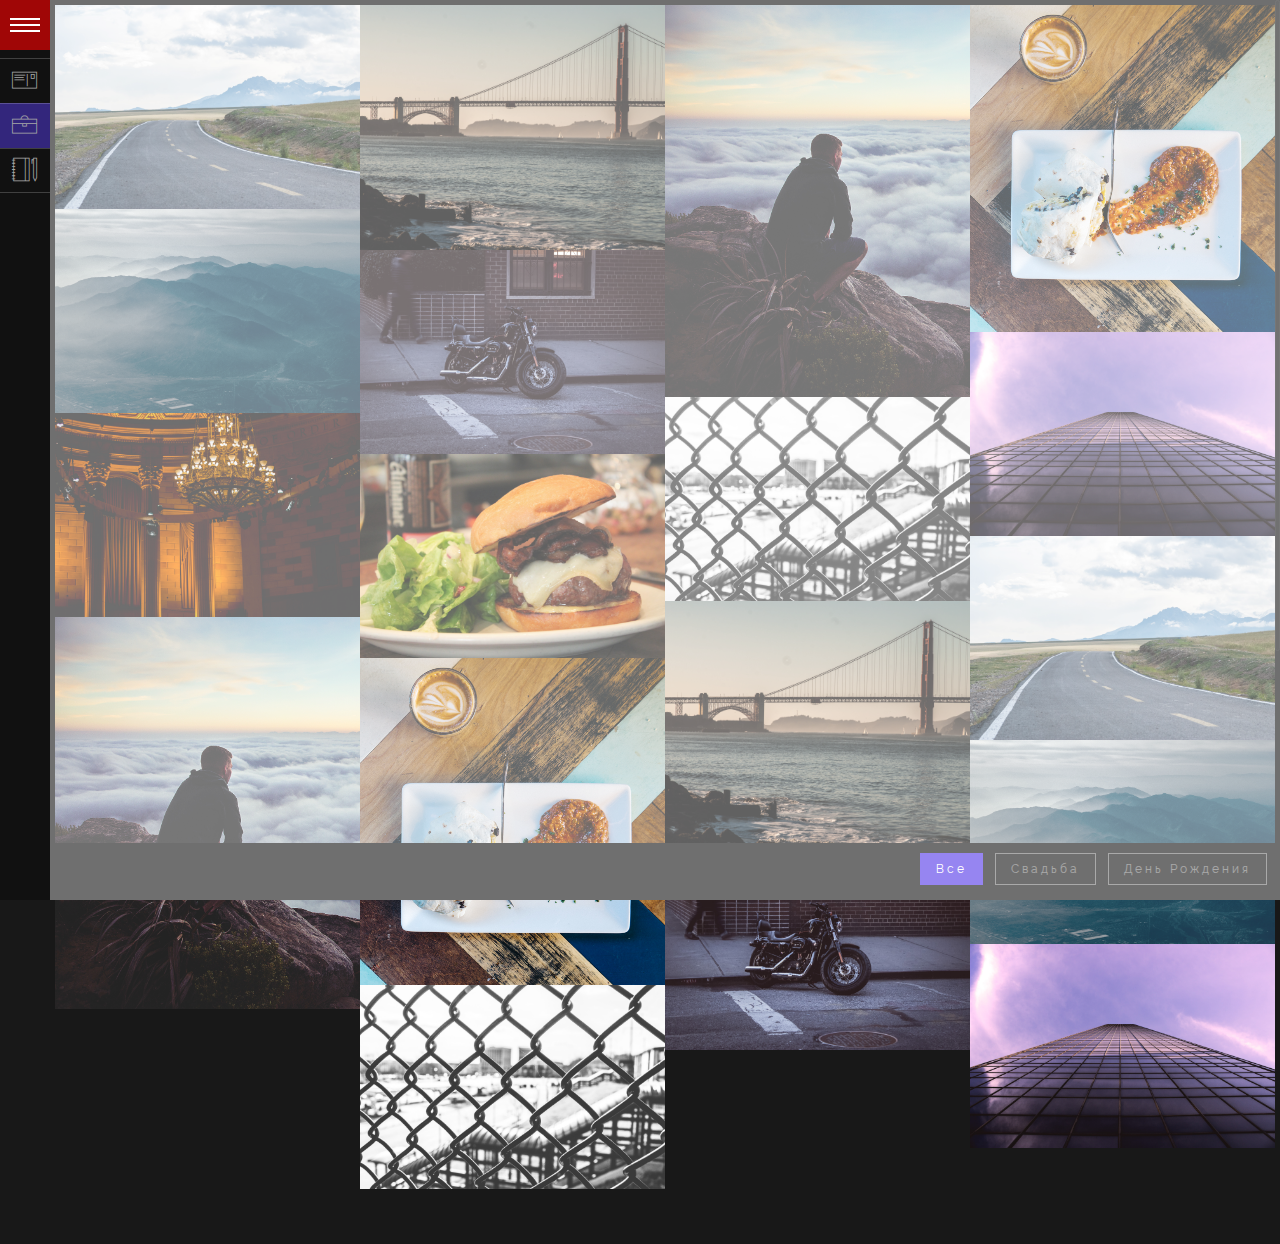
==== commit 3f559856: "some minor fixes" ====
--- a/index.html
+++ b/index.html
@@ -83,8 +83,8 @@
 
     <div class="filter-items">
         <button class="filter-label active">Все</button>
-        <button class="filter-label active" data-filter=".sv">Свадьба</button>
-        <button class="filter-label active" data-filter=".dr">День Рождения</button>
+        <button class="filter-label" data-filter=".sv">Свадьба</button>
+        <button class="filter-label" data-filter=".dr">День Рождения</button>
     </div>
 
     <div class="hidden"></div>
--- a/css/main.css
+++ b/css/main.css
@@ -33,6 +33,8 @@
     height: 100%;
     color: white;
     -webkit-transition: all .5s;
+    -moz-transition: all .5s;
+    -ms-transition: all .5s;
     -o-transition: all .5s;
     transition: all .5s;
     overflow-x: hidden;
@@ -47,10 +49,11 @@
 /*Чтобы отобразился контент когда открыто меню*/
 .left-side.active .user-info {
     opacity: 1;
-    -webkit-transition: all .2s;
-    -o-transition: all .2s;
-    transition: all .2s;
-    transition-delay: .5s;
+    -webkit-transition: all .2s .5s;
+    -moz-transition: all .2s .5s;;
+    -ms-transition: all .2s .5s;;
+    -o-transition: all .2s .5s;;
+    transition: all .2s .5s;;
 }
 
 .left-side.active .btn-mnu {
@@ -74,6 +77,8 @@
     position: relative;
     float: right;
     -webkit-transition: all .5s;
+    -moz-transition: all .5s;
+    -ms-transition: all .5s;
     -o-transition: all .5s;
     transition: all .5s;
 }
@@ -85,6 +90,8 @@
     background-color: white;
     position: relative;
     -webkit-transition: all .5s;
+    -moz-transition: all .5s;
+    -ms-transition: all .5s;
     -o-transition: all .5s;
     transition: all .5s;
 }
@@ -124,6 +131,8 @@
     opacity: 0; /*Чтобы скрыть контент когда меню свёрнуто*/
     white-space: nowrap; /*Чтобы строки не сворачивались*/
     -webkit-transition: all .5s;
+    -moz-transition: all .5s;
+    -ms-transition: all .5s;
     -o-transition: all .5s;
     transition: all .5s;
 }
@@ -163,10 +172,10 @@
     padding: 10px 0 10px 70px;
     white-space: nowrap;
     -webkit-transition: all .5s;
-    -moz-transition: all .5s;
-    -ms-transition: all .5s;
-    -o-transition: all .5s;
-    transition: all .5s;
+    -moz-transition: all .3s;
+    -ms-transition: all .3s;
+    -o-transition: all .3s;
+    transition: all .3s;
 }
 
 .aside-content li a:first-child {
@@ -201,6 +210,8 @@
     font-size: 25px;
     line-height: 0;
     -webkit-transition: all .5s;
+    -moz-transition: all .5s;
+    -ms-transition: all .5s;
     -o-transition: all .5s;
     transition: all .5s;
 }
@@ -212,10 +223,11 @@
 
 .left-side .aside-content nav {
     margin-top: -195px;
-    -webkit-transition: all .5s;
-    -o-transition: all .5s;
-    transition: all .5s;
-    transition-delay: .2s;
+    -webkit-transition: all .2s .5s;
+    -moz-transition: all .2s .5s;
+    -ms-transition: all .2s .5s;
+    -o-transition: all .2s .5s;
+    transition: all .2s .5s;
 }
 
 .left-side.active .aside-content nav {
@@ -237,12 +249,12 @@
 /*Стили для иконки загруки сайта*/
 .loader {
     background: none repeat scroll 0 0 #FFFFFF;
+    position: fixed;
     bottom: 0;
-    height: 100%;
     left: 0;
-    position: fixed;
     right: 0;
     top: 0;
+    height: 100%;
     width: 100%;
     z-index: 5;
 }
@@ -251,7 +263,7 @@
     background-image: url("../img/preloader.gif");
     background-size: cover;
     background-repeat: no-repeat;
-    background-posirion: center center;
+    background-position: center center;
     background-color: #FFFFFF;
     height: 60px;
     width: 60px;
@@ -281,12 +293,24 @@
 .gallery img {
     display: block;
     max-width: 100%;
-    -webkit-transition: all 1s;
-    -o-transition: all 1s;
-    transition: all 1s;
+    /*Чтобы при наведении мелкие картинки плавно зумировались*/
+    -webkit-transition: all 3s;
+    -moz-transition: all 3s;
+    -ms-transition: all 3s;
+    -o-transition: all 3s;
+    transition: all 3s;
 }
 
 /*Для отступа галлереи при открытии меню*/
+.left-side + .content {
+    left: 0;
+    -webkit-transition: left .5s;
+    -moz-transition: left .5s;
+    -ms-transition: left .5s;
+    -o-transition: left .5s;
+    transition: left .5s;
+}
+
 .left-side.active + .content {
     left: 250px;
 }
@@ -315,6 +339,8 @@
 .filter-label {
     background-color: transparent;
     -webkit-transition: all .5s;
+    -moz-transition: all .5s;
+    -ms-transition: all .5s;
     -o-transition: all .5s;
     transition: all .5s;
     padding: 5px 15px;
@@ -326,7 +352,7 @@
 }
 
 .filter-label:hover,
-.filter-label:active {
+.filter-label.active {
     background-color: #563BE8;
     opacity: 1;
     border-color: #563BE8;
@@ -339,10 +365,15 @@
     padding: 0;
     position: fixed;
     right: 17px;
-    text-align: center
+    text-align: center;
+    cursor: pointer !important;
 }
 
 /*Стилизация для карусели галлереи*/
+.mfp-container {
+    padding: 0;
+}
+
 .mfp-fade.mfp-bg {
     opacity: .7;
 }
@@ -358,6 +389,8 @@
 .mfp-fade.mfp-wrap .mfp-content {
     left: 100%;
     -webkit-transition: all 1s;
+    -moz-transition: all 1s;
+    -ms-transition: all 1s;
     -o-transition: all 1s;
     transition: all 1s;
 }
@@ -474,4 +507,4 @@
 .about-skill,
 .certificates {
     display: inline-block;
-}
+}